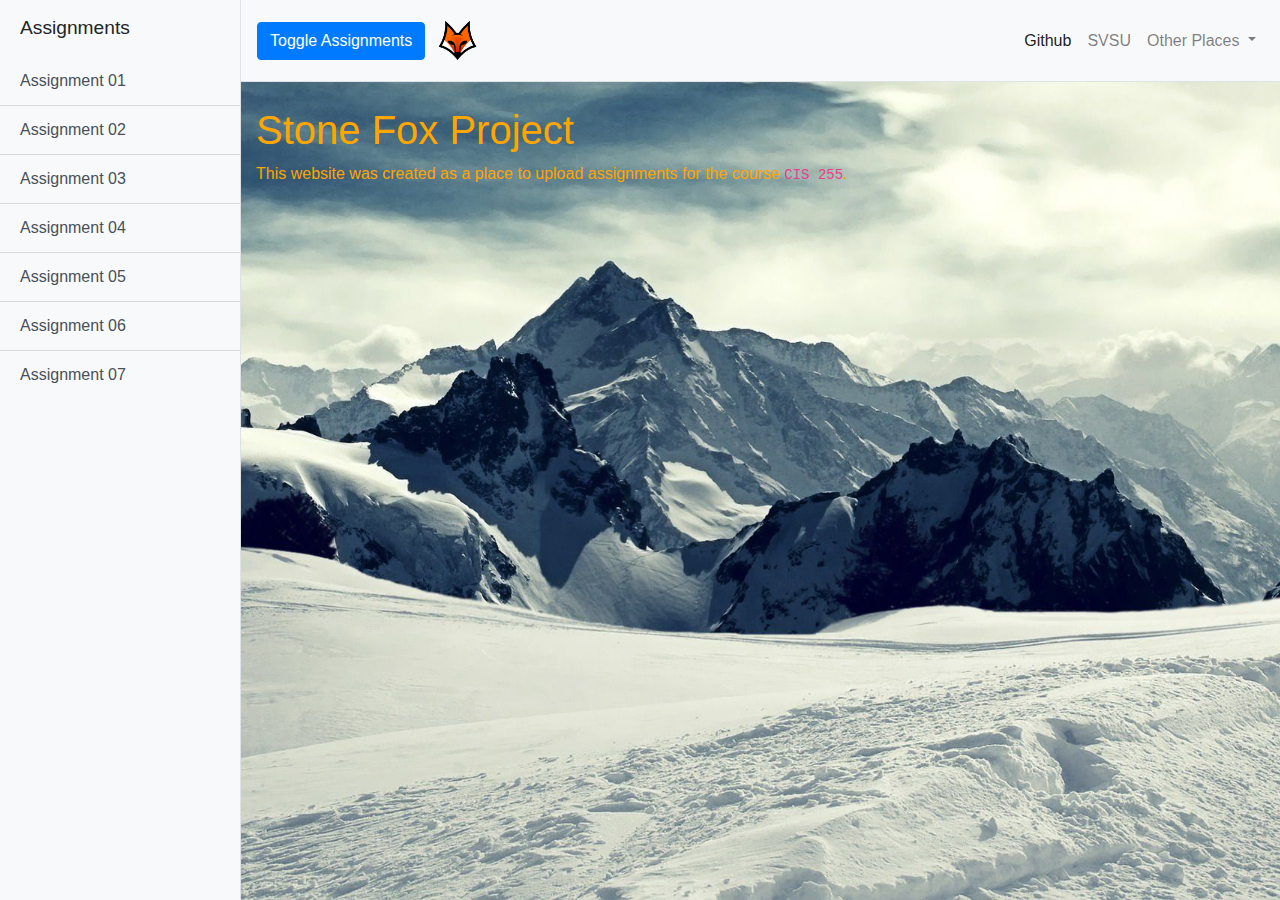
==== index.html @ a38411af "Update index.html" ====
<!DOCTYPE html>
<html lang="en">

<head>

  <meta charset="utf-8">
  <meta name="viewport" content="width=device-width, initial-scale=1, shrink-to-fit=no">
  <meta name="description" content="">
  <meta name="author" content="">

  <title>Stone Fox Project</title>

  <!-- Bootstrap core CSS -->
  <link href="bootstrap/vendor/bootstrap/css/bootstrap.min.css" rel="stylesheet">

  <!-- Custom styles for this template -->
  <link href="bootstrap/css/simple-sidebar.css" rel="stylesheet">
  <!-- background image-->
  <style>
    body{
      background-image: url("/Assignments/images/snow1.jpg");
      background-repeat: no-repeat;
      background-size: cover;
      background-attachment: fixed;
    }
  </style>  
</head>

<body>

  <div class="d-flex" id="wrapper">

    <!-- Sidebar -->
    <div class="bg-light border-right" id="sidebar-wrapper">
      <div class="sidebar-heading">Assignments</div>
      <div class="list-group list-group-flush">
        <a href="/Assignments/assignment01.html" class="list-group-item list-group-item-action bg-light">Assignment 01</a>
        <a href="/Assignments/assignment02.html" class="list-group-item list-group-item-action bg-light">Assignment 02</a>
        <a href="/Assignments/assignment03/assignment03.html" class="list-group-item list-group-item-action bg-light">Assignment 03</a>
        <a href="/Assignments/assignment04.html" class="list-group-item list-group-item-action bg-light">Assignment 04</a>
        <a href="/Assignments/assignment05.html" class="list-group-item list-group-item-action bg-light">Assignment 05</a>
        <a href="/Assignments/assignment06.html" class="list-group-item list-group-item-action bg-light">Assignment 06</a>
        <a href="/Assignments/assignment07.html" class="list-group-item list-group-item-action bg-light">Assignment 07</a>
      </div>
    </div>
    <!-- /#sidebar-wrapper -->

    <!-- Page Content -->
    <div id="page-content-wrapper">

      <nav class="navbar navbar-expand-lg navbar-light bg-light border-bottom">
        <button class="btn btn-primary" id="menu-toggle">Toggle Assignments</button>
        <img src="/Assignments/images/StoneFox.png" width=65px height=65px>

        <button class="navbar-toggler" type="button" data-toggle="collapse" data-target="#navbarSupportedContent" aria-controls="navbarSupportedContent" aria-expanded="false" aria-label="Toggle navigation">
          <span class="navbar-toggler-icon"></span>
        </button>

        <div class="collapse navbar-collapse" id="navbarSupportedContent">
          <ul class="navbar-nav ml-auto mt-2 mt-lg-0">
            <li class="nav-item active">
              <a class="nav-link" href="https://github.com/StoneFoxProject/stonefoxproject.github.io">Github <span class="sr-only">(current)</span></a>
            </li>
            <li class="nav-item">
              <a class="nav-link" href="https://www.svsu.edu/">SVSU</a>
            </li>
            <li class="nav-item dropdown">
              <a class="nav-link dropdown-toggle" href="#" id="navbarDropdown" role="button" data-toggle="dropdown" aria-haspopup="true" aria-expanded="false">
                Other Places
              </a>
              <div class="dropdown-menu dropdown-menu-right" aria-labelledby="navbarDropdown">
                <a class="dropdown-item" href="http://webp.svsu.edu/~mmsimsac/">Mdrive</a>
                <a class="dropdown-item" href="https://csis.svsu.edu/~mmsimsac/">CSIS</a>
                <!--<div class="dropdown-divider"></div>
                <a class="dropdown-item" href="#">Something else here</a>-->
              </div>
            </li>
          </ul>
        </div>
      </nav>

      <div class="container-fluid">
        <h1 class="mt-4" style="color:orange">Stone Fox Project</h1>
        <p style="color:orange">This website was created as a place to upload assignments for the course <code>CIS 255</code>.</p>
      </div>
    </div>
    <!-- /#page-content-wrapper -->

  </div>
  <!-- /#wrapper -->

  <!-- Bootstrap core JavaScript -->
  <script src="bootstrap/vendor/jquery/jquery.min.js"></script>
  <script src="bootstrap/vendor/bootstrap/js/bootstrap.bundle.min.js"></script>

  <!-- Menu Toggle Script -->
  <script>
    $("#menu-toggle").click(function(e) {
      e.preventDefault();
      $("#wrapper").toggleClass("toggled");
    });
  </script>

</body>

</html>
---- bootstrap/css/simple-sidebar.css ----
/*!
 * Start Bootstrap - Simple Sidebar (https://startbootstrap.com/templates/simple-sidebar)
 * Copyright 2013-2020 Start Bootstrap
 * Licensed under MIT (https://github.com/StartBootstrap/startbootstrap-simple-sidebar/blob/master/LICENSE)
 */

 #wrapper {
    overflow-x: hidden;
 }

#sidebar-wrapper {
  min-height: 100vh;
  margin-left: -15rem;
  -webkit-transition: margin .25s ease-out;
  -moz-transition: margin .25s ease-out;
  -o-transition: margin .25s ease-out;
  transition: margin .25s ease-out;
}

#sidebar-wrapper .sidebar-heading {
  padding: 0.875rem 1.25rem;
  font-size: 1.2rem;
}

#sidebar-wrapper .list-group {
  width: 15rem;
}

#page-content-wrapper {
  min-width: 100vw;
}

#wrapper.toggled #sidebar-wrapper {
  margin-left: 0;
}

@media (min-width: 768px) {
  #sidebar-wrapper {
    margin-left: 0;
  }

  #page-content-wrapper {
    min-width: 0;
    width: 100%;
  }

  #wrapper.toggled #sidebar-wrapper {
    margin-left: -15rem;
  }
}
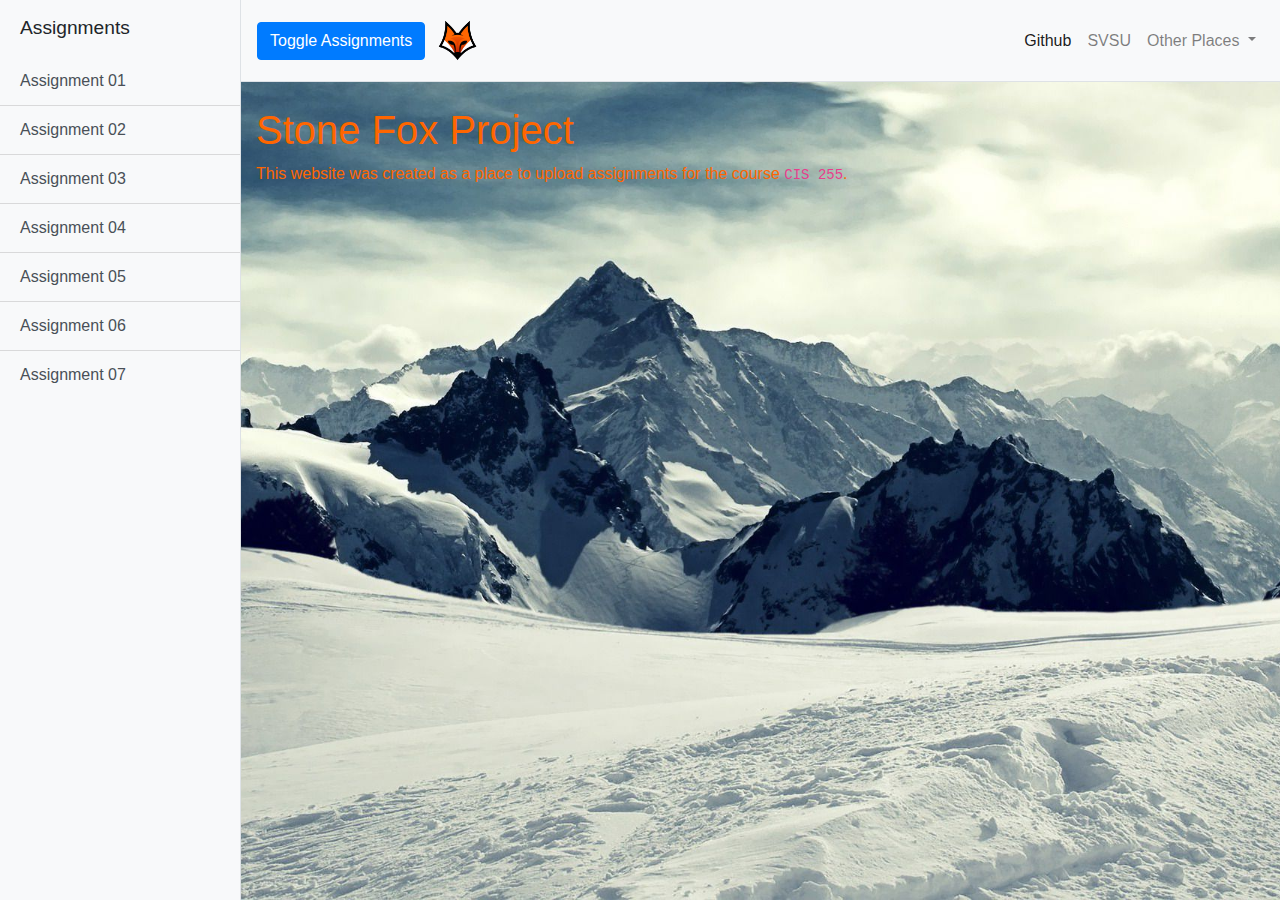
==== commit 62d96598: "Update index.html" ====
--- a/index.html
+++ b/index.html
@@ -80,8 +80,8 @@
       </nav>
 
       <div class="container-fluid">
-        <h1 class="mt-4" style="color:orange">Stone Fox Project</h1>
-        <p style="color:orange">This website was created as a place to upload assignments for the course <code>CIS 255</code>.</p>
+        <h1 class="mt-4" style="color:#ff6600">Stone Fox Project</h1>
+        <p style="color:#ff6600">This website was created as a place to upload assignments for the course <code>CIS 255</code>.</p>
       </div>
     </div>
     <!-- /#page-content-wrapper -->
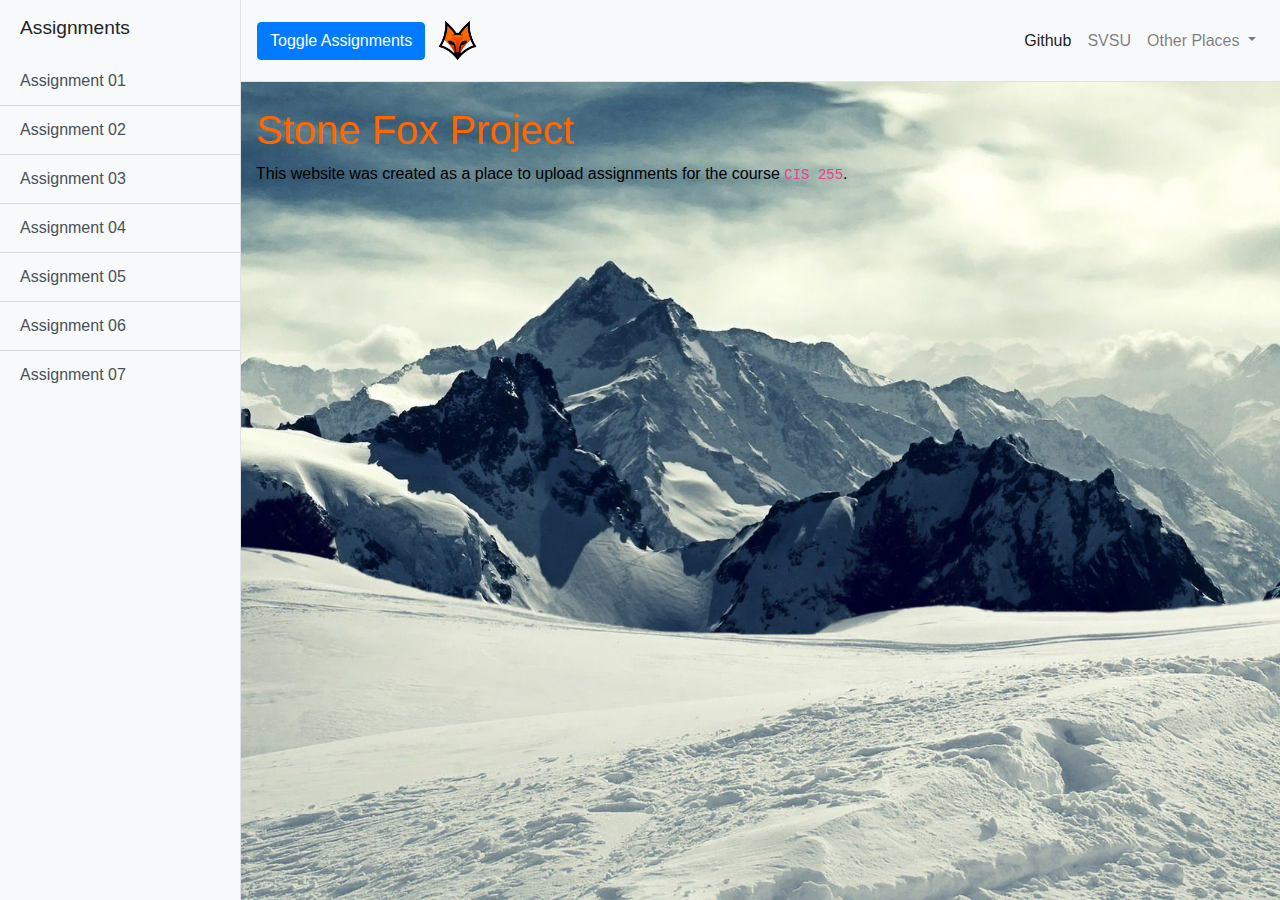
==== commit cbd36f8d: "Update index.html" ====
--- a/index.html
+++ b/index.html
@@ -81,7 +81,7 @@
 
       <div class="container-fluid">
         <h1 class="mt-4" style="color:#ff6600">Stone Fox Project</h1>
-        <p style="color:#ff6600">This website was created as a place to upload assignments for the course <code>CIS 255</code>.</p>
+        <p style="color:black">This website was created as a place to upload assignments for the course <code>CIS 255</code>.</p>
       </div>
     </div>
     <!-- /#page-content-wrapper -->
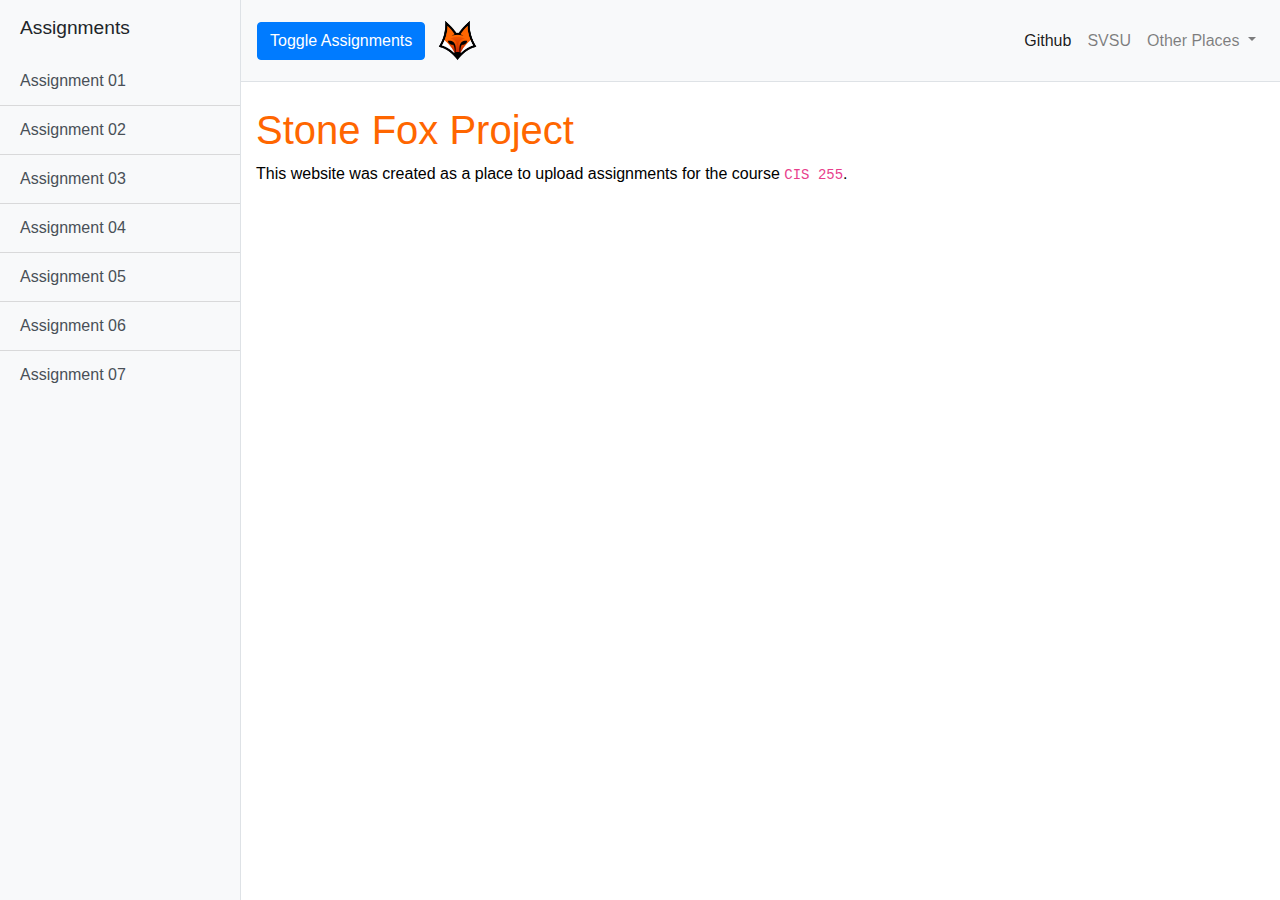
==== commit b7987471: "Update index.html" ====
--- a/index.html
+++ b/index.html
@@ -16,14 +16,14 @@
   <!-- Custom styles for this template -->
   <link href="bootstrap/css/simple-sidebar.css" rel="stylesheet">
   <!-- background image-->
-  <style>
+  <!--<style>
     body{
       background-image: url("/Assignments/images/snow1.jpg");
       background-repeat: no-repeat;
       background-size: cover;
       background-attachment: fixed;
     }
-  </style>  
+  </style>-->  
 </head>
 
 <body>
@@ -100,6 +100,7 @@
       $("#wrapper").toggleClass("toggled");
     });
   </script>
+  <script src="Assignments/JS/snake.js"></script>
 
 </body>
 
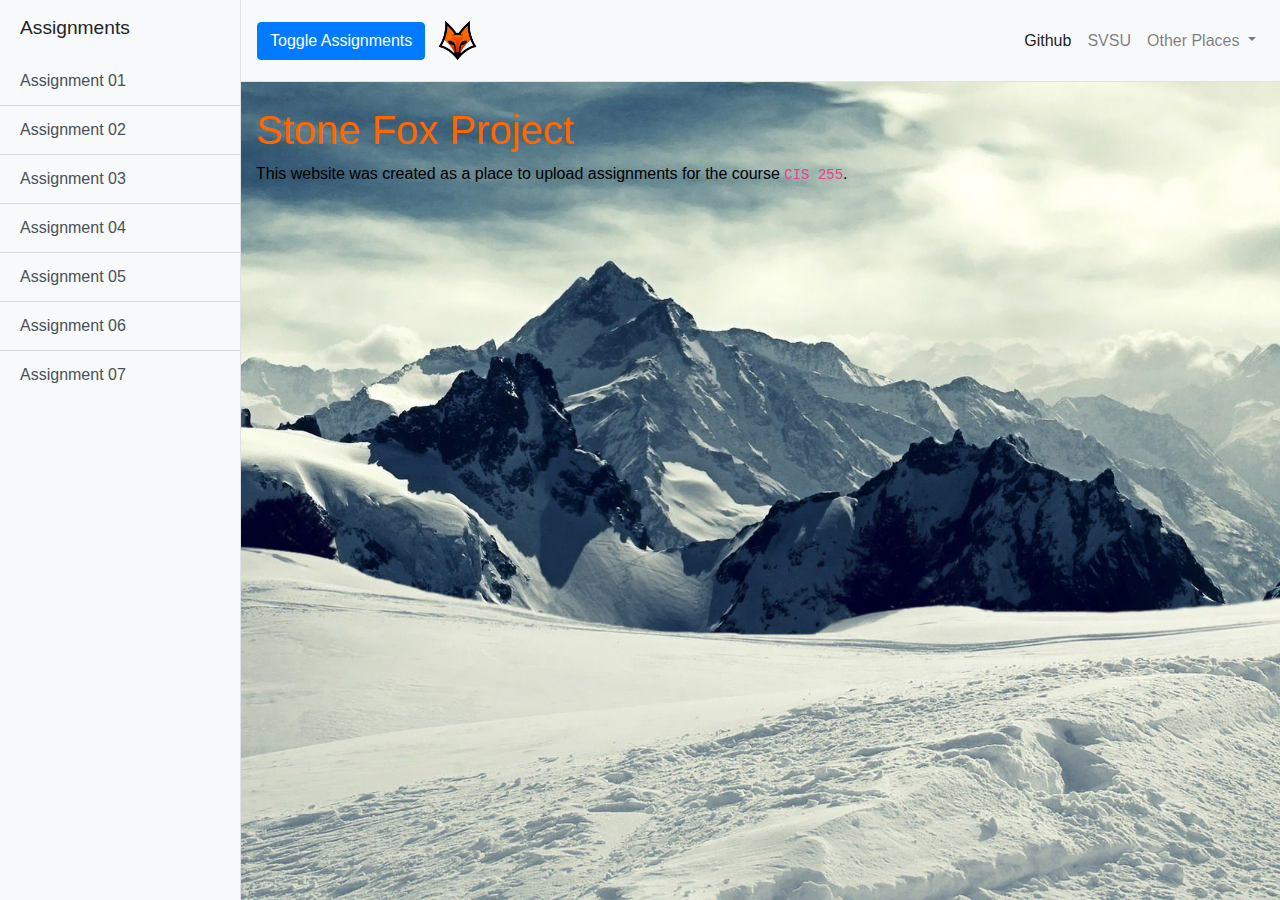
==== commit 0a403803: "Update index.html" ====
--- a/index.html
+++ b/index.html
@@ -16,14 +16,14 @@
   <!-- Custom styles for this template -->
   <link href="bootstrap/css/simple-sidebar.css" rel="stylesheet">
   <!-- background image-->
-  <!--<style>
+  <style>
     body{
       background-image: url("/Assignments/images/snow1.jpg");
       background-repeat: no-repeat;
       background-size: cover;
       background-attachment: fixed;
     }
-  </style>-->  
+  </style>  
 </head>
 
 <body>
@@ -100,8 +100,5 @@
       $("#wrapper").toggleClass("toggled");
     });
   </script>
-  <script src="Assignments/JS/snake.js"></script>
-
 </body>
-
 </html>
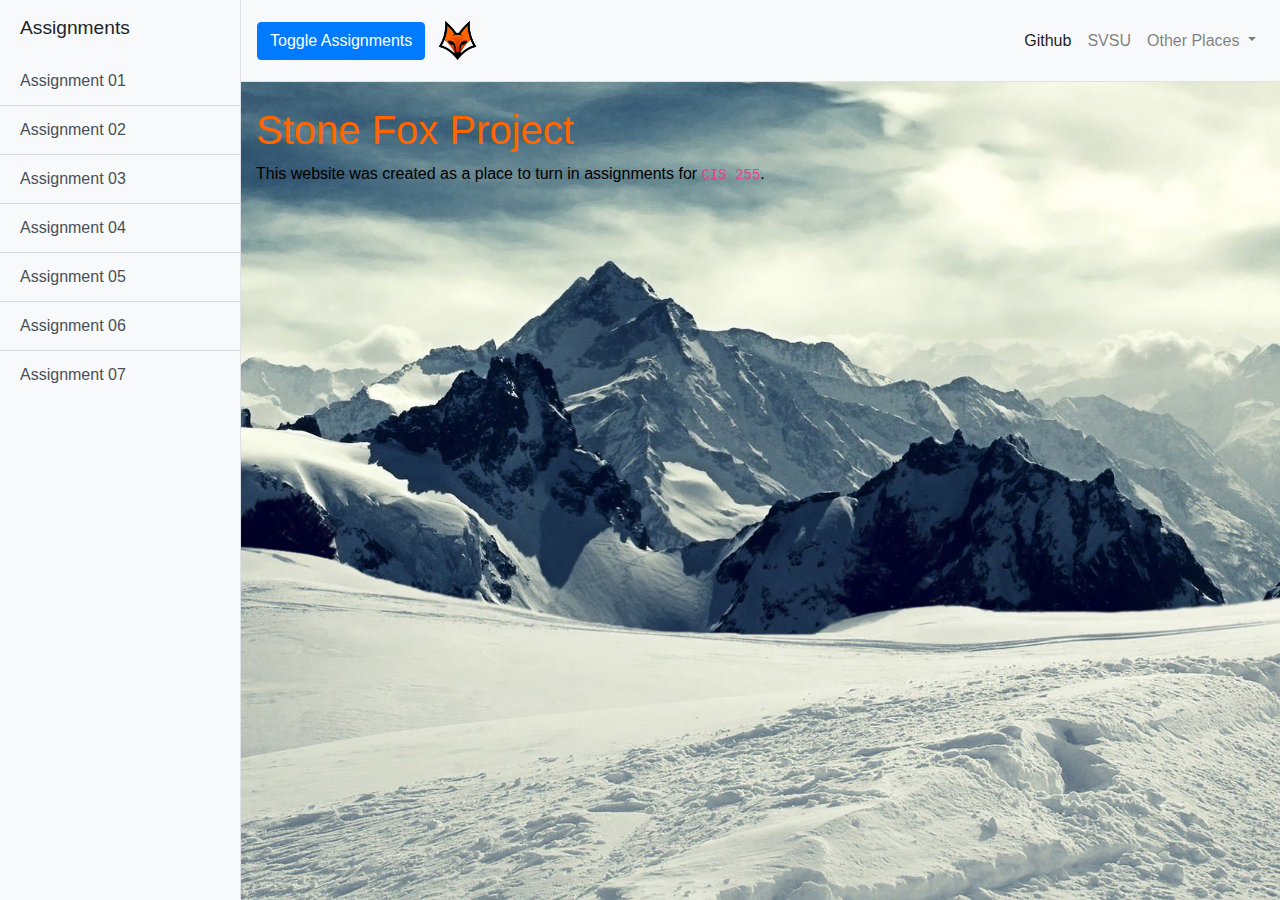
==== commit 94c61392: "Update index.html" ====
--- a/index.html
+++ b/index.html
@@ -81,7 +81,7 @@
 
       <div class="container-fluid">
         <h1 class="mt-4" style="color:#ff6600">Stone Fox Project</h1>
-        <p style="color:black">This website was created as a place to upload assignments for the course <code>CIS 255</code>.</p>
+        <p style="color:black">This website was created as a place to turn in assignments for <code>CIS 255</code>.</p>
       </div>
     </div>
     <!-- /#page-content-wrapper -->
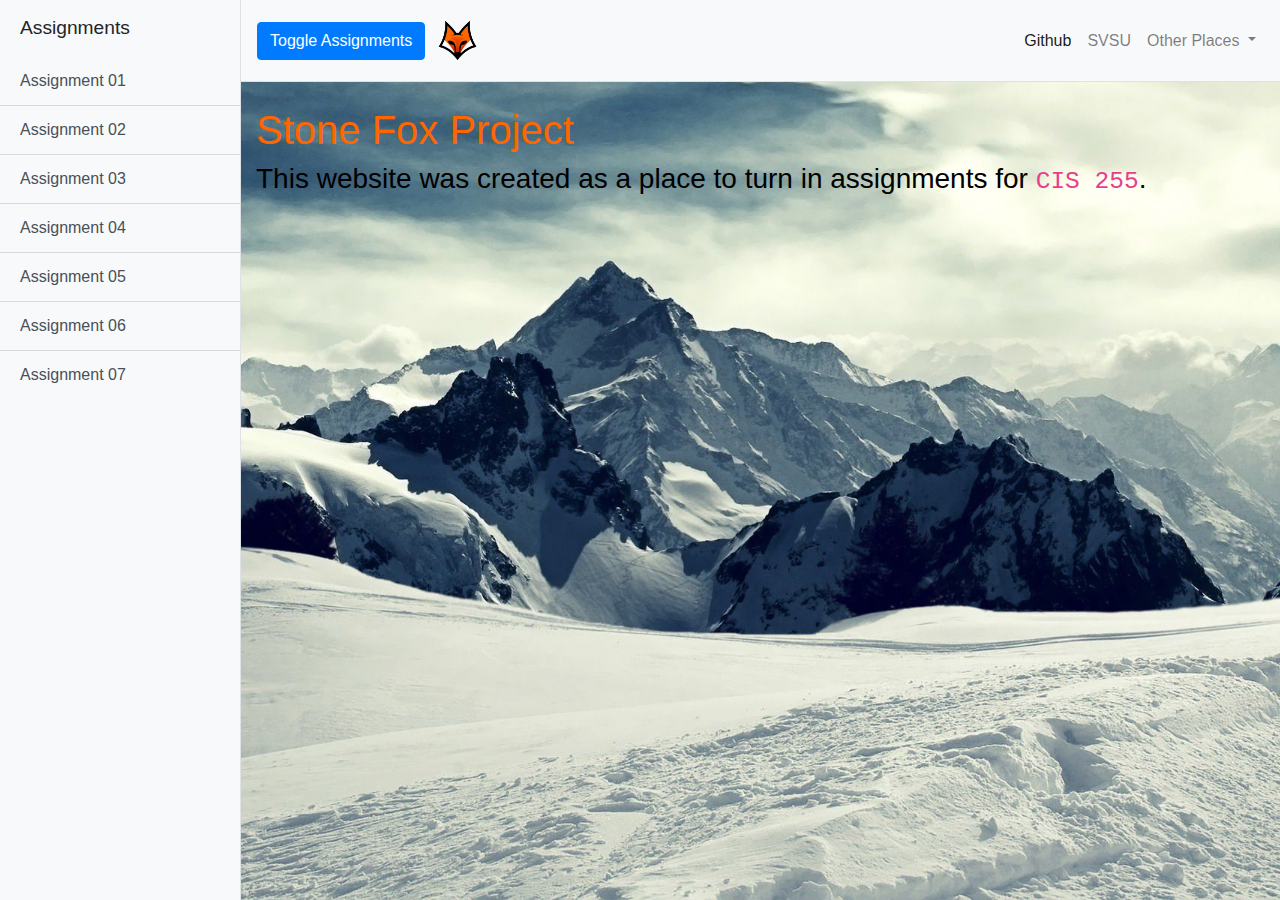
==== commit 94039eb3: "Update index.html" ====
--- a/index.html
+++ b/index.html
@@ -81,7 +81,7 @@
 
       <div class="container-fluid">
         <h1 class="mt-4" style="color:#ff6600">Stone Fox Project</h1>
-        <p style="color:black">This website was created as a place to turn in assignments for <code>CIS 255</code>.</p>
+        <h3 style="color:black">This website was created as a place to turn in assignments for <code>CIS 255</code>.</h3>
       </div>
     </div>
     <!-- /#page-content-wrapper -->
